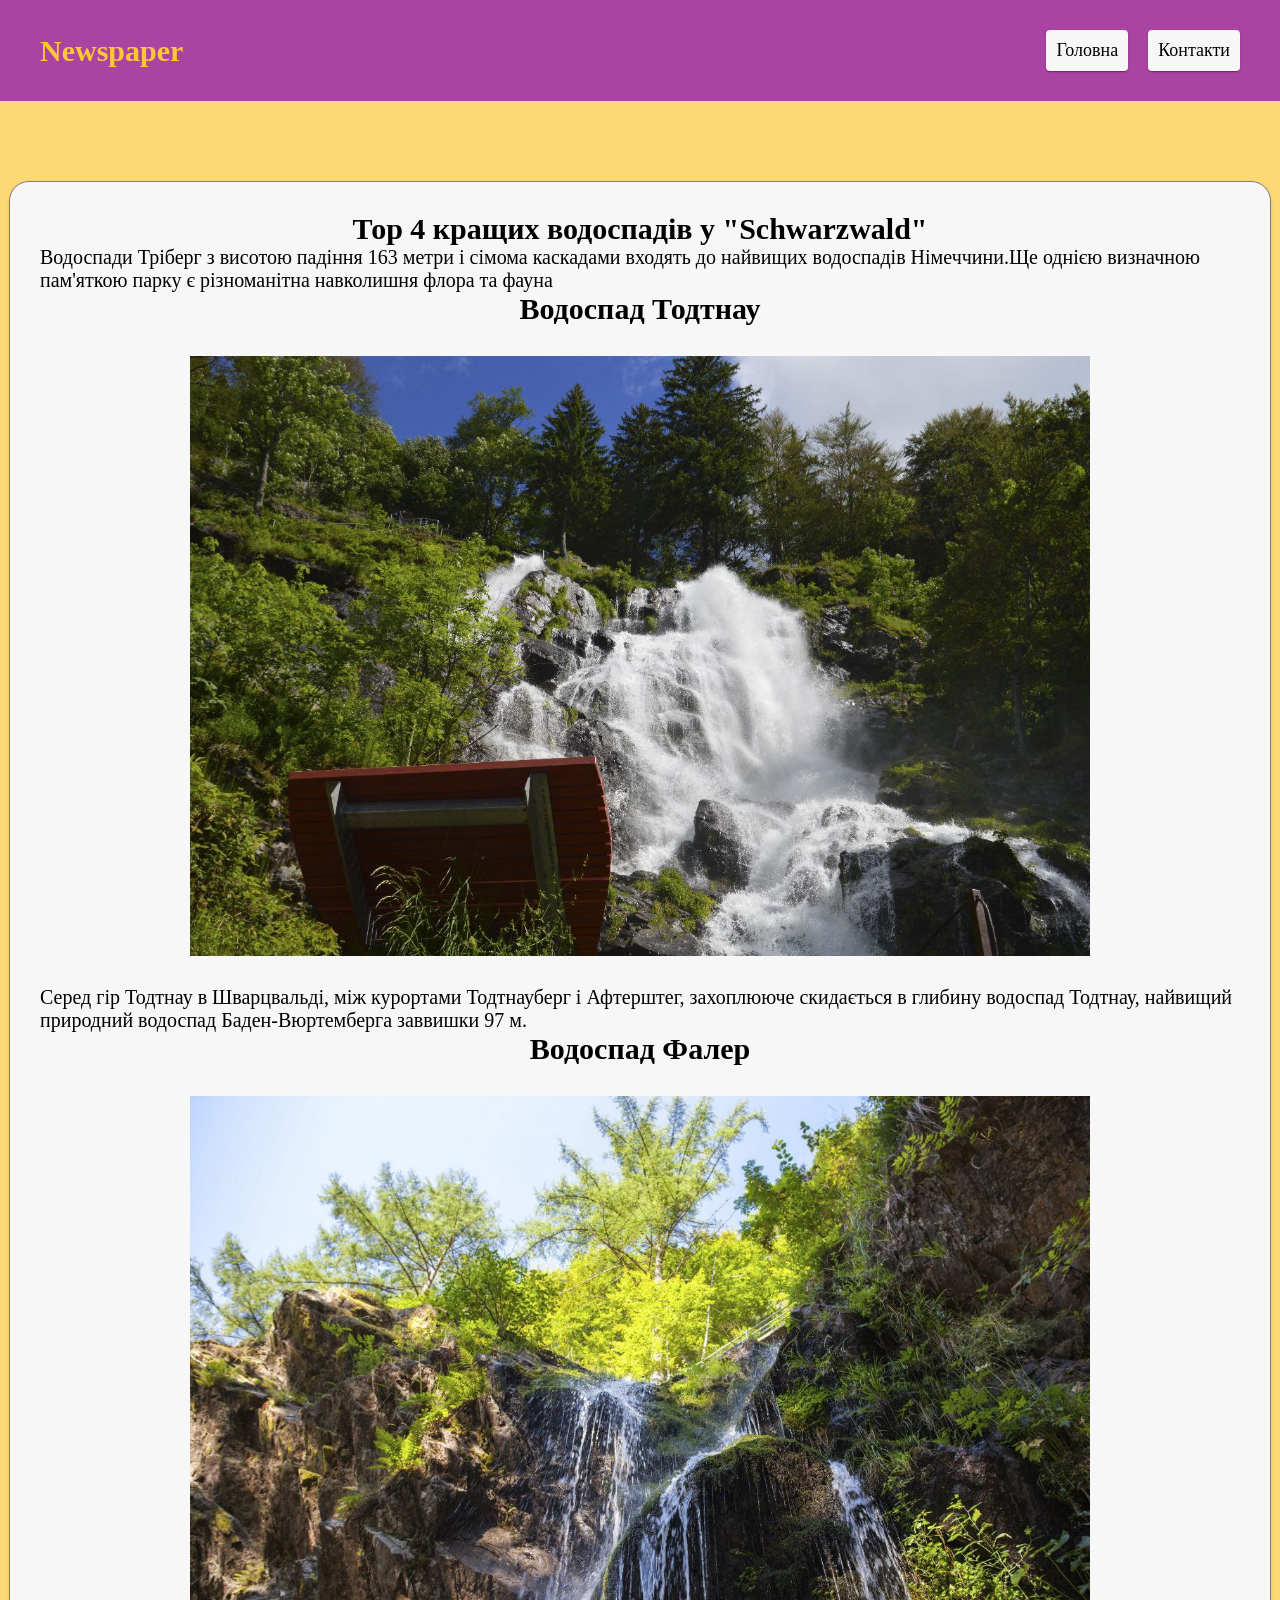
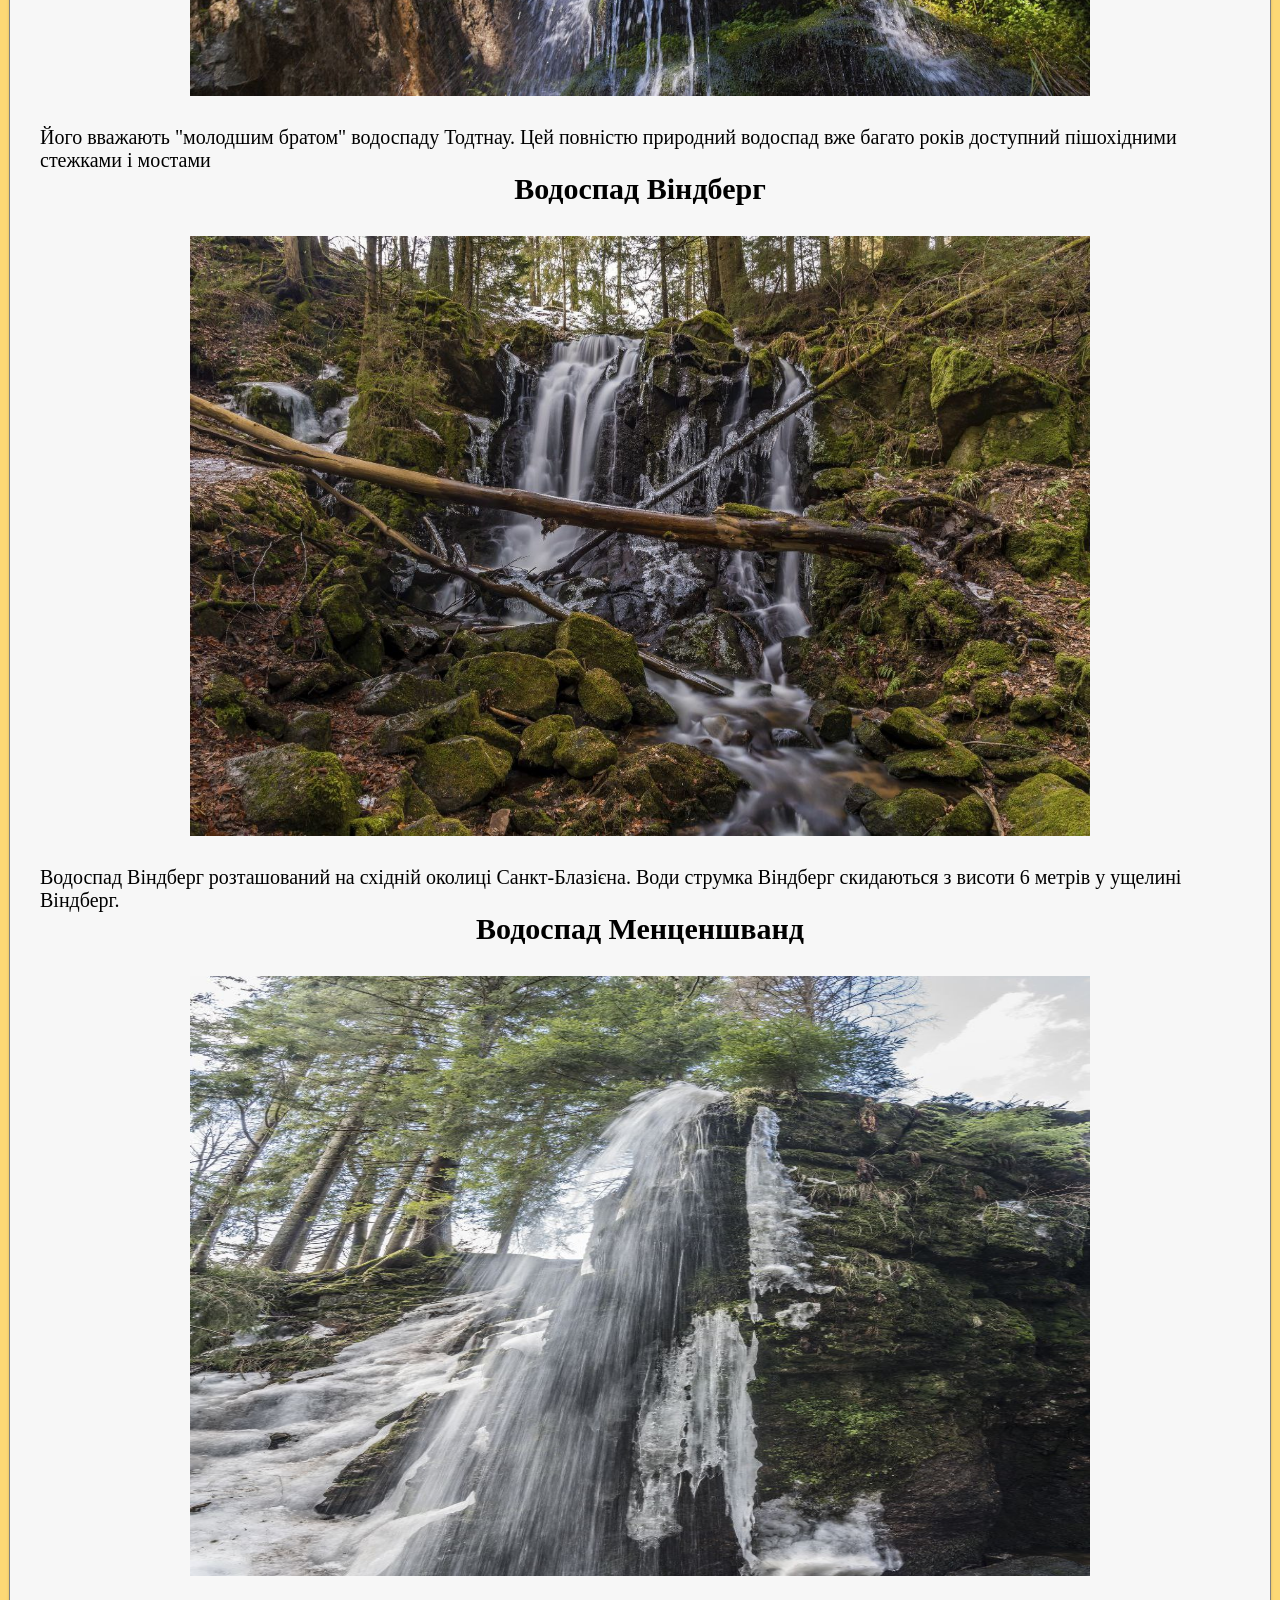
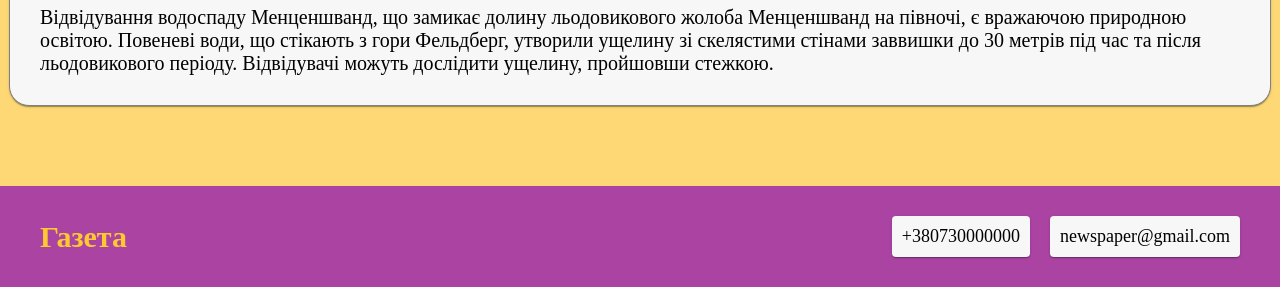
==== new-four.html @ 200d7162 "копия газети" ====
<!DOCTYPE html>
<html lang="en">

<head>
    <meta charset="UTF-8">
    <meta name="viewport" content="width=device-width, initial-scale=1.0">
    <title>Document</title>
    <link rel="stylesheet" href="new-four.css">
</head>

<body>
    <header class="header">
        <div class="container header-container">
            <a class="header-logo" href="index.html">Newspaper</a>
            <ul class="header-list">
                <li class="header-item"><a class="header-link" href="index.html">Головна</li></a>
                <li class="header-item"><a class="header-link" href="kontakt.html">Контакти</li></a>
            </ul>
        </div>
    </header>
    <!-- <main></main> -->
    <main class="main">
        <section class="waterfall">
            <div class="container waterfall-container">
                <h1 class="waterfall-title">
                    Тор 4 кращих водоспадів у "Schwarzwald"
                </h1>
                <p waterfall-text>Водоспади Тріберг з висотою падіння 163 метри і сімома каскадами входять до найвищих
                    водоспадів Німеччини.Ще однією визначною пам'яткою парку є різноманітна навколишня флора та фауна
                </p>
                <ul class="waterfall-list">
                    <li class="waterfall-item">
                        <h2 class="waterfall-title"> Водоспад Тодтнау</h2>
                        <img class="waterfall-img" src="./img/waserfall Todtnay.jpg" alt="">
                        <p class="waterfall-text">Серед гір Тодтнау в Шварцвальді, між курортами Тодтнауберг і
                            Афтерштег, захоплююче скидається в глибину водоспад Тодтнау, найвищий природний водоспад
                            Баден-Вюртемберга заввишки 97 м.</p>

                    </li>
                    <li class="waterfall-item">
                        <h2 class="waterfall-title">Водоспад Фалер</h2>
                        <img class="waterfall-img" src="./img/в2.jpg" alt="">
                        <p class="waterfall-text">Його вважають "молодшим братом" водоспаду Тодтнау. Цей повністю
                            природний водоспад вже багато років доступний пішохідними стежками і мостами</p>
                    </li>
                    <li class="waterfall-item">
                        <h2 class="waterfall-title">Водоспад Віндберг </h2>
                        <img class="waterfall-img" src="./img/waserfall windberg.jpg" alt="">
                        <p class="waterfall-text">Водоспад Віндберг розташований на східній околиці Санкт-Блазієна. Води
                            струмка Віндберг скидаються з висоти 6 метрів у ущелині Віндберг.</p>
                    </li>
                    <li class="waterfall-item">
                        <h2 class="waterfall-title">Водоспад Менценшванд</h2>
                        <img class="waterfall-img" src="./img/waserfall Menzenschwand.jpg" alt="">
                        <p class="waterfall-text">Відвідування водоспаду Менценшванд, що замикає долину льодовикового
                            жолоба Менценшванд на півночі, є вражаючою природною освітою. Повеневі води, що стікають з
                            гори Фельдберг, утворили ущелину зі скелястими стінами заввишки до 30 метрів під час та
                            після льодовикового періоду. Відвідувачі можуть дослідити ущелину, пройшовши стежкою.</p>
                    </li>

                </ul>
            </div>
        </section>
        

    </main >
     <footer class="footer">
    <div class="container footer-container">
        <a class="footer-logo" href="index.html">Газета</a>
        <ul class="footer-list">
            <li class="footer-item"><a class="header-link" href="kontakt.html">+380730000000 </li></a>
            <li class="footer-item"><a class="header-link" href="kontakt.html">newspaper@gmail.com</li></a>
        </ul>
    </div>
</footer>

</body>

</html>
---- new-four.css ----
body {
    padding: 0;
    margin: 0;
}

ul {
    padding: 0;
    margin: 0;
}

a {
    text-decoration: none;
    

}

h1,
h2,
p,
h3 {
    margin: 0;
}
li{
    list-style: none;
}

.container {
    width: 1200px;
    margin: 0 auto;
    padding: 0 15px;

}

/* header */
.header {
    background-color:  #aa43a2;
    padding: 30px 0;

}

.header-container {
    display: flex;
    justify-content: space-between;
    align-items: center;
}

.header-list {
    display: flex;
    gap: 20px;
}

.header-logo {
    color: #fec830;
    font-size: 30px;
    font-weight: 700;
}

.header-item {
    padding: 10px;
    background-color: rgb(247, 247, 247);
    border-radius: 4px;
    box-shadow: 0px 2px 1px -1px rgba(0, 0, 0, 0.2), 0px 1px 1px 0px rgba(0, 0, 0, 0.14), 0px 1px 3px 0px rgba(0, 0, 0, 0.12);
    ;
}

.header-link {
    color: black;
    font-size: 18px;
}

.header-link :hover {
    background-color: white;
}
/* main */
main {
    padding: 80px 0;
    background-color: #fdd875;

}
.waterfall-container {
    background-color: #f7f7f7;
    padding: 30px 30px;
    border: 1px solid gray;
    box-shadow: 0px 2px 1px -1px rgba(0, 0, 0, 0.2), 0px 1px 1px 0px rgba(0, 0, 0, 0.14), 0px 1px 3px 0px rgba(0, 0, 0, 0.12);
    ;
    border-radius: 20px;
    font-size: 20px;

}

.waterfall-title {
    text-align: center;

}

.waterfall-text {
    margin-top: 30px;
}
.waterfall-img{
    margin: 30px auto;
    display: block;
    width: 900px;
    height: 600px;
}


/* footer */
.footer{
    background-color:  #aa43a2;
    padding: 30px 0;

}
.footer-container {
    display: flex;
    justify-content: space-between;
    align-items: center;
}

.footer-list {
    display: flex;
    gap: 20px;
}

.footer-logo {
    color: #fec830;
    font-size: 30px;
    font-weight: 700;
}

.footer-item {
    padding: 10px;
    background-color: rgb(247, 247, 247);
    border-radius: 4px;
    box-shadow: 0px 2px 1px -1px rgba(0, 0, 0, 0.2), 0px 1px 1px 0px rgba(0, 0, 0, 0.14), 0px 1px 3px 0px rgba(0, 0, 0, 0.12);
    ;
}

.footer-link {
    color: black;
    font-size: 18px;
}

.footer-link :hover {
    background-color: white;
}
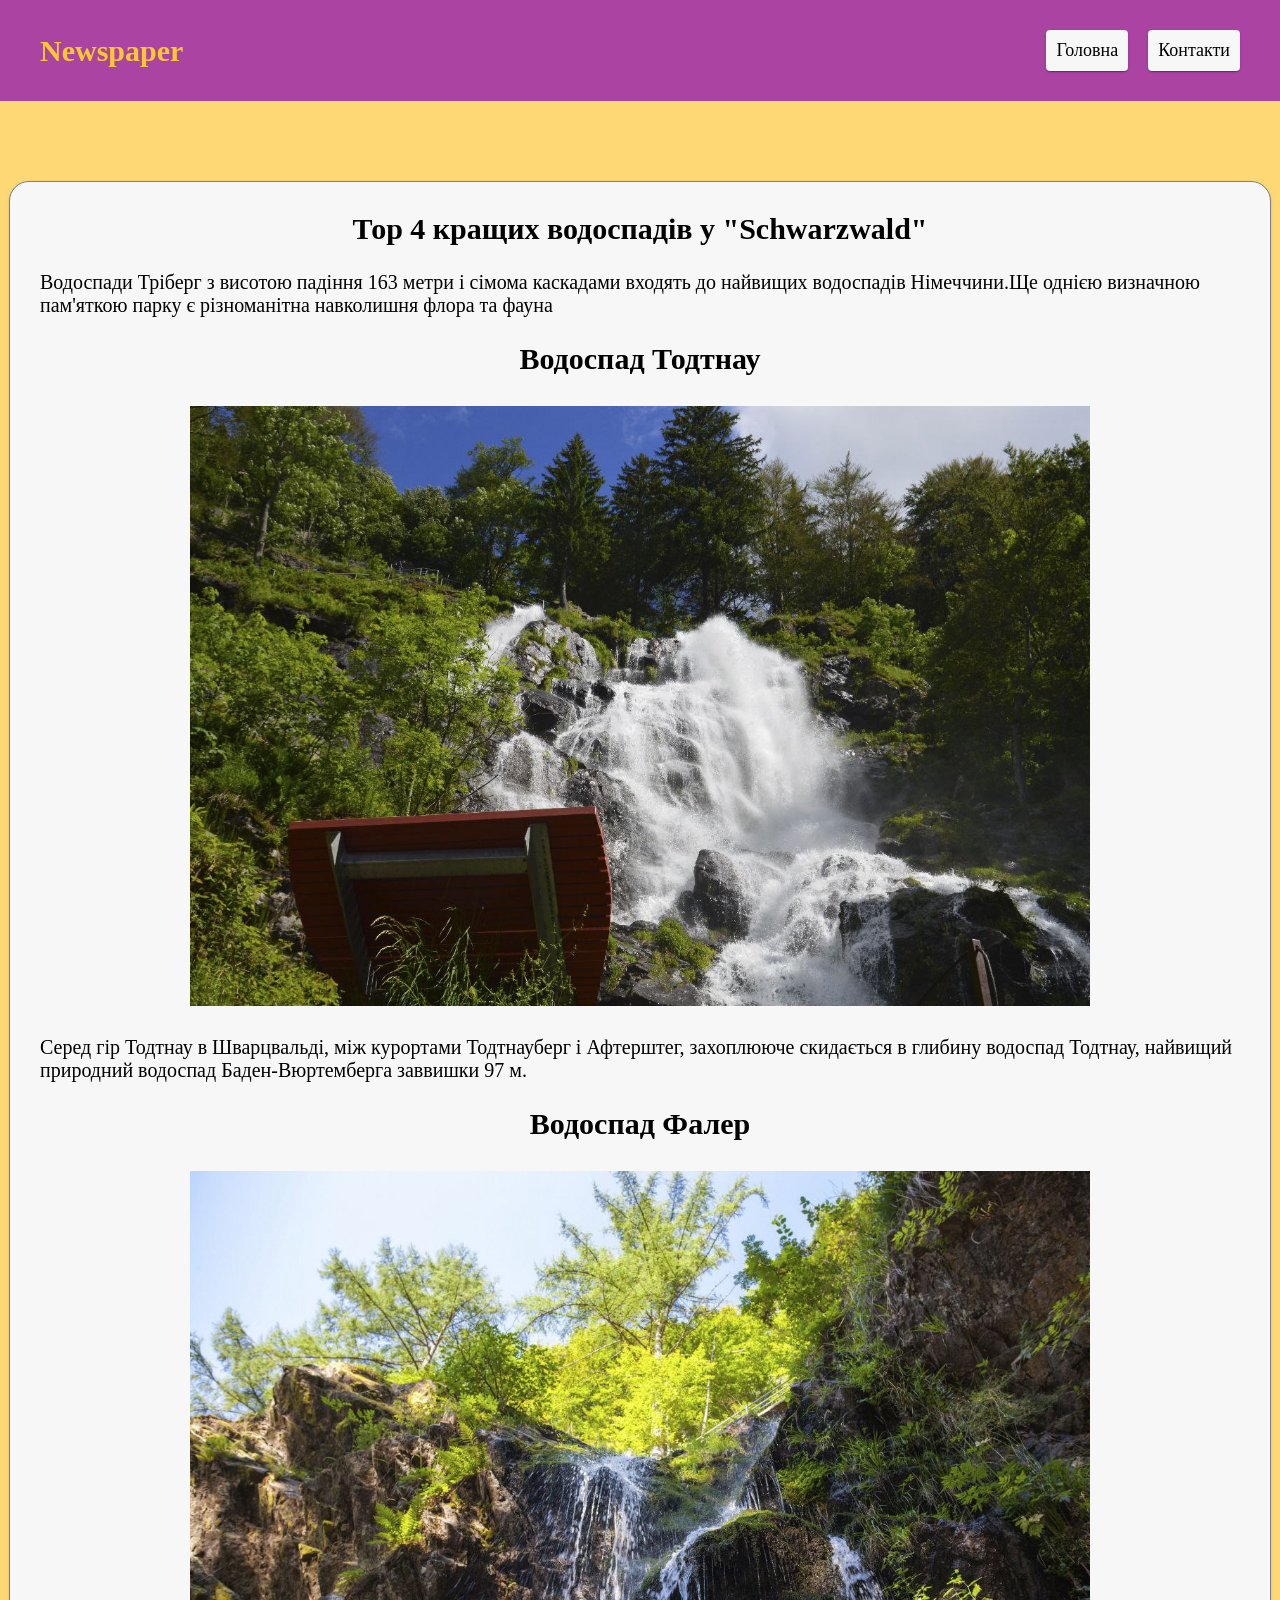
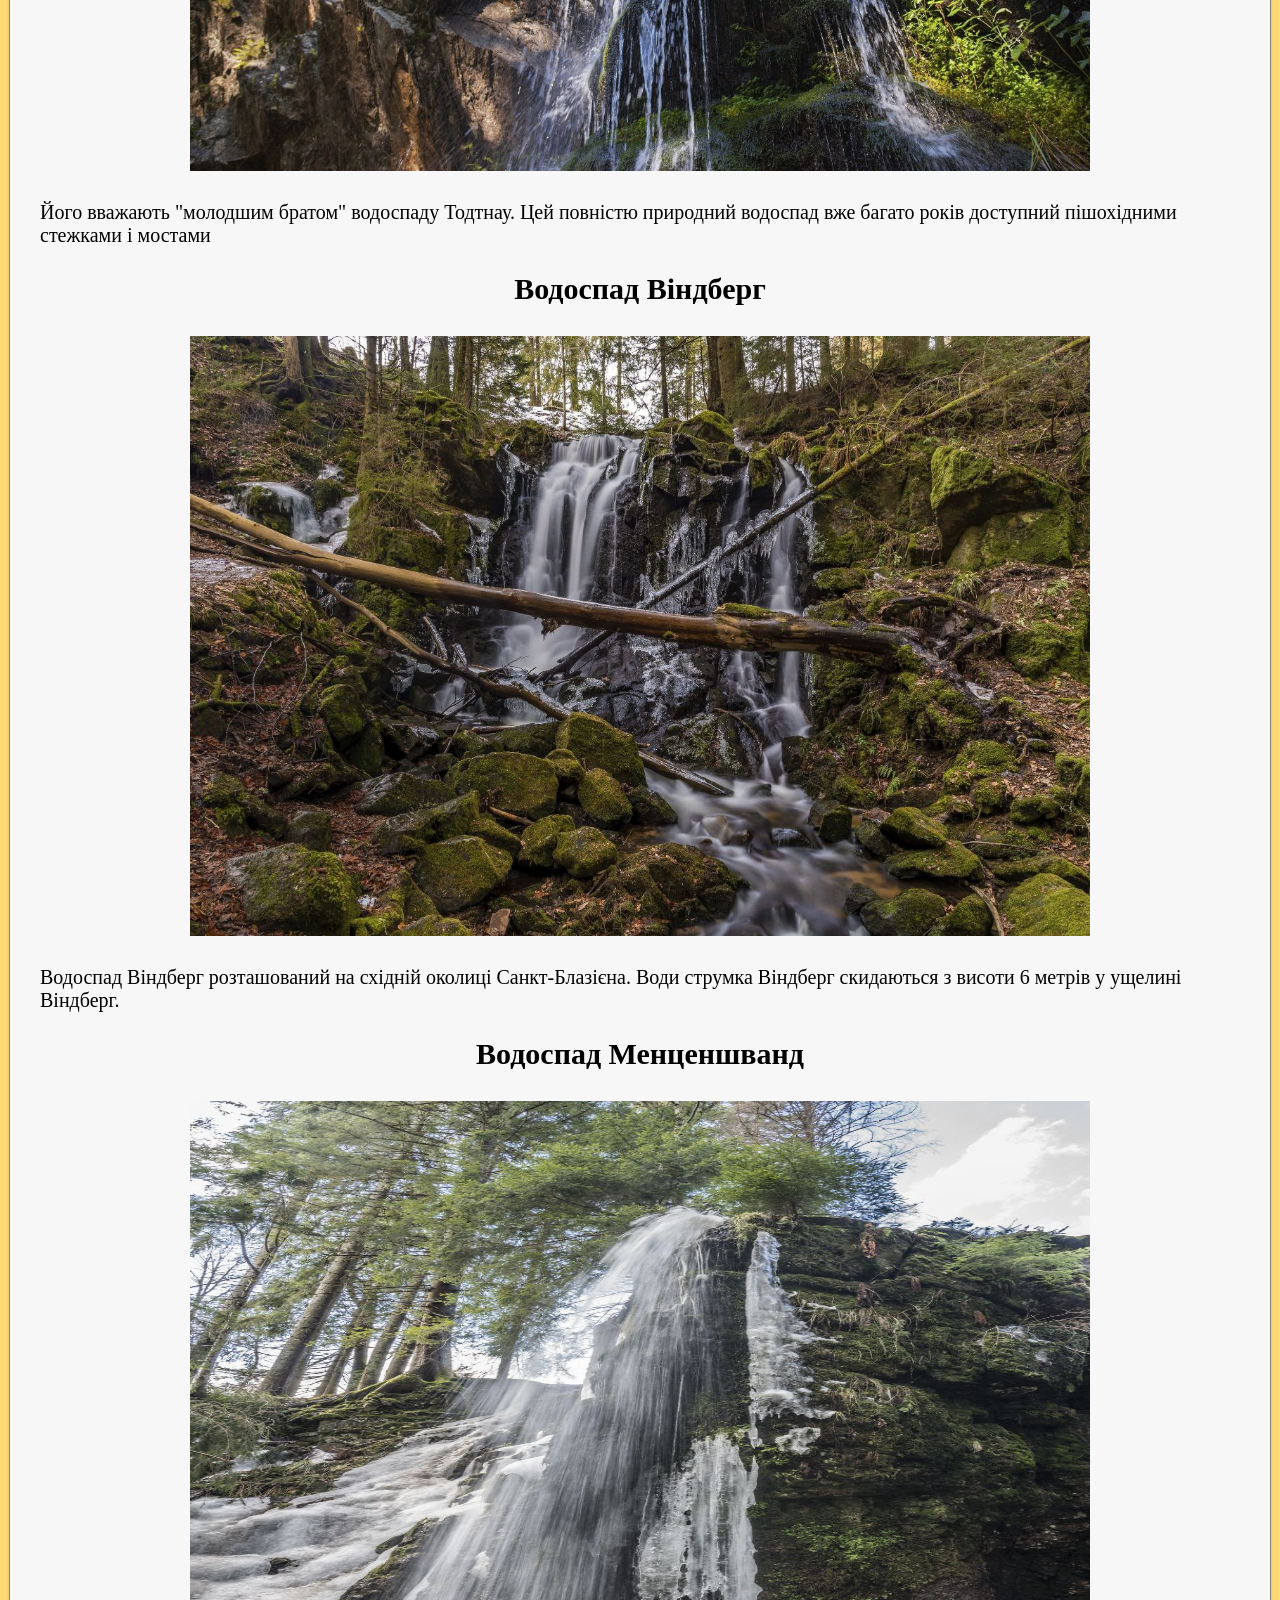
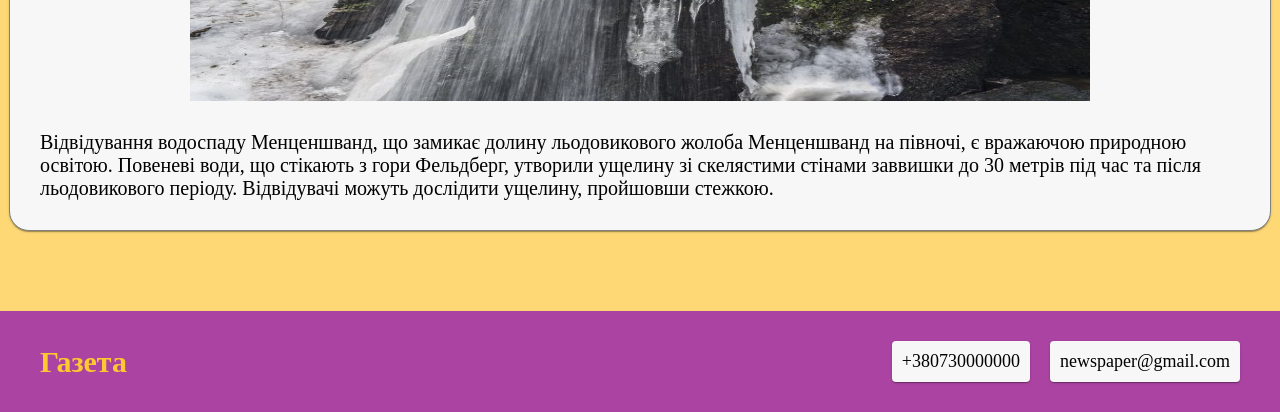
==== commit c2370c2d: "виправили помилки" ====
--- a/new-four.html
+++ b/new-four.html
@@ -22,7 +22,7 @@
     <main class="main">
         <section class="waterfall">
             <div class="container waterfall-container">
-                <h1 class="waterfall-title">
+                <h1 class="waterfall-subtitle">
                     Тор 4 кращих водоспадів у "Schwarzwald"
                 </h1>
                 <p waterfall-text>Водоспади Тріберг з висотою падіння 163 метри і сімома каскадами входять до найвищих
--- a/new-four.css
+++ b/new-four.css
@@ -88,13 +88,19 @@
 
 }
 
-.waterfall-title {
+.waterfall-subtitle {
     text-align: center;
+    padding-bottom: 25px;
 
+}
+.waterfall-title{
+    text-align: center;
+    padding-top: 25px;
 }
 
 .waterfall-text {
     margin-top: 30px;
+    
 }
 .waterfall-img{
     margin: 30px auto;
